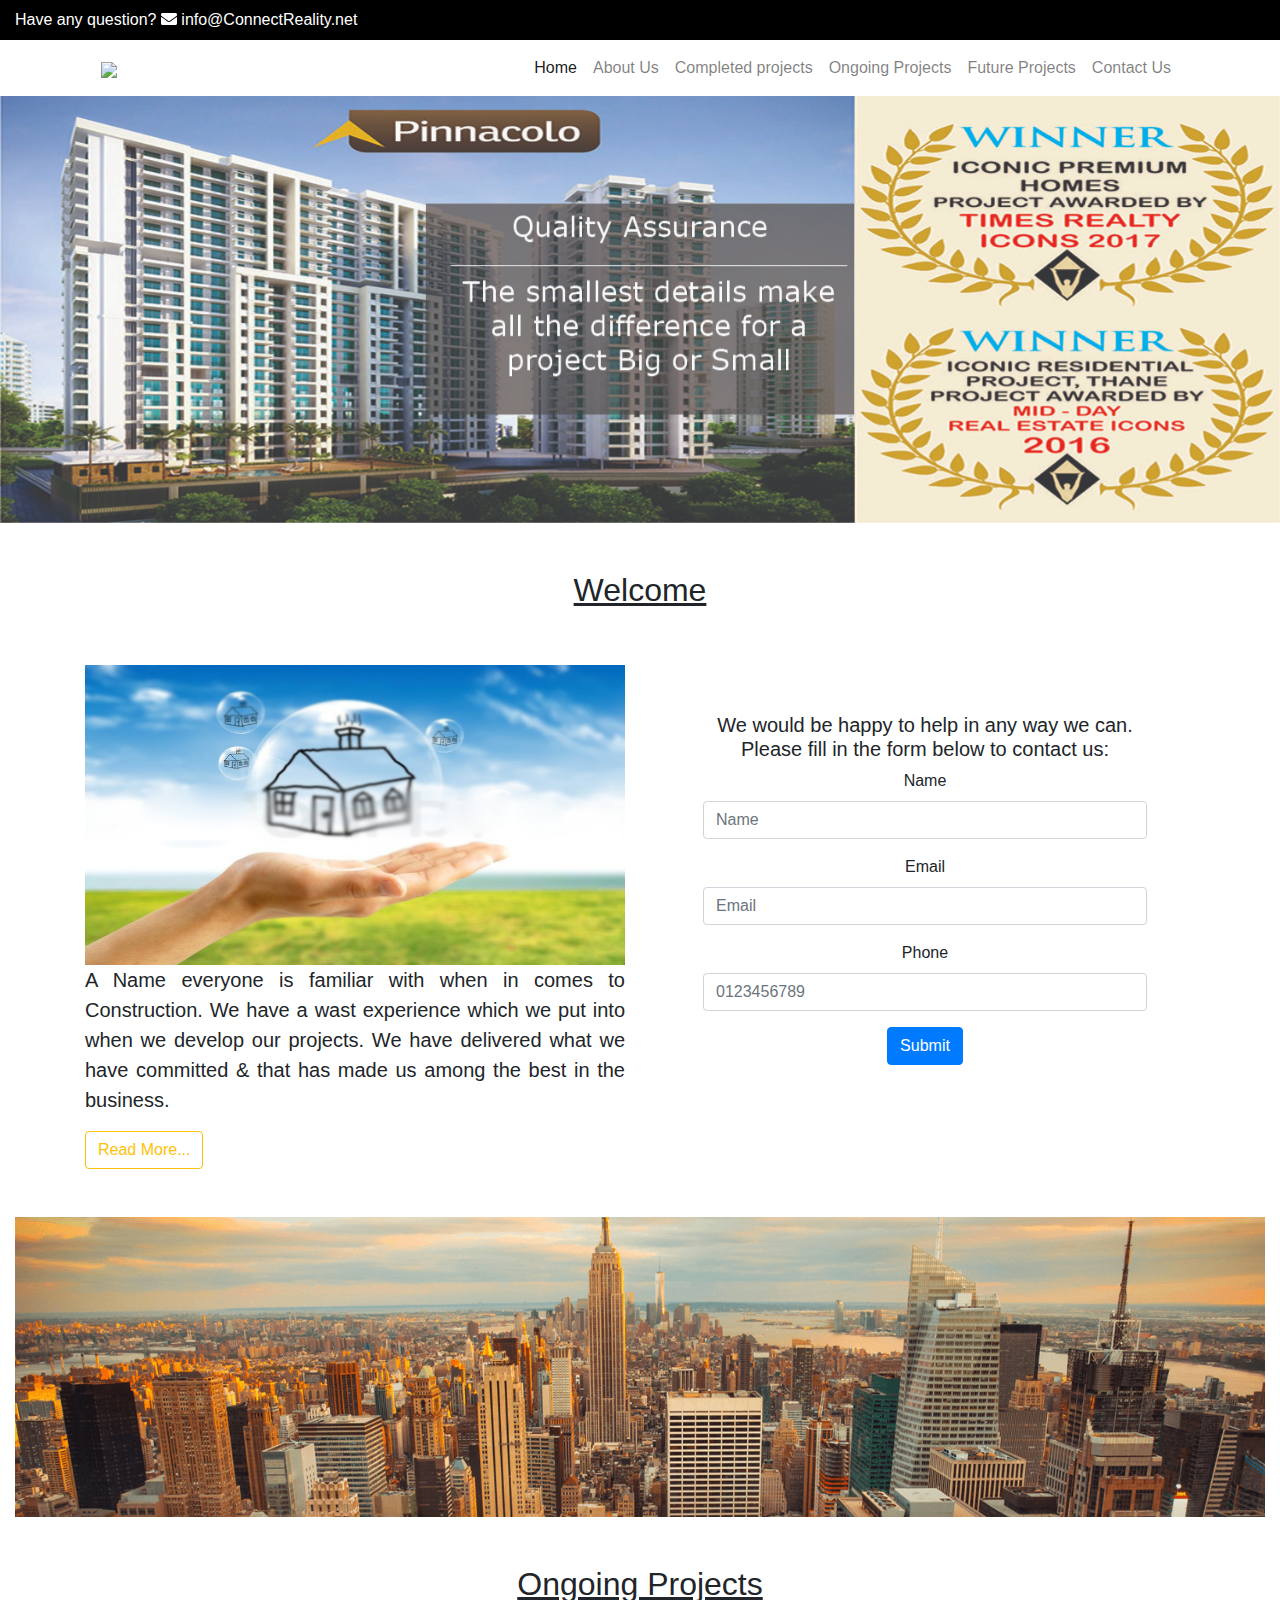
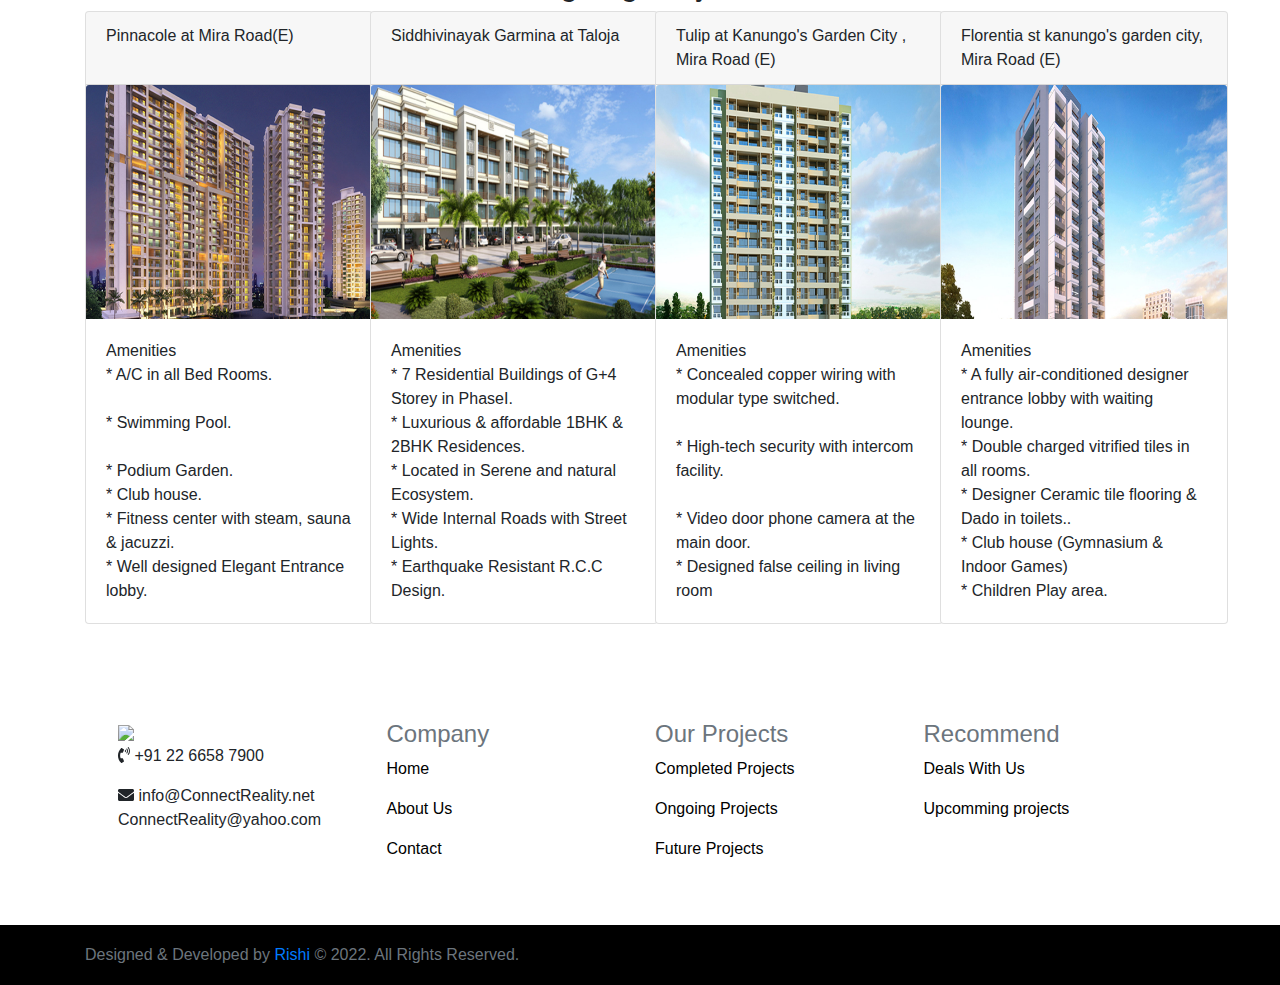
==== www.connectreality.net/index.html @ a8465d6c "first commit" ====
<!doctype html>
<html lang="en">

<head>
    <meta charset="utf-8">
    <meta name="viewport" content="width=device-width, initial-scale=1, shrink-to-fit=no">
    <link type="text/css" rel="stylesheet" href="css/bootstrap.min.css">
    <link type="text/css" rel="stylesheet" href="css/owl.carousel.min.css">
    <link type="text/css" rel="stylesheet" href="css/owl.theme.default.min.css">
    <link type="text/css" rel="stylesheet" href="css/main.css">
    <link type="text/css" rel="stylesheet" href="css/hover-box.css">
    <link rel="icon" href="img/favicon2.jpg" sizes="192x192" />
    <link rel="apple-touch-icon-precomposed" href="img/favicon2.jpg" />
    <link type="text/css" rel="stylesheet" href="css/animate.css">
    <title>ConnectReality | Real Estate Properties Dealers</title>
    <script defer type="text/javascript" src="js/fontawesome-all.min.js"></script>
</head>

<body>

    <!-- have any questions -->
    <div class="container-fluid" style="background-color: black;color: white;height: 40px;">
        <div class="row">
            <div class="col-md-6 pt-2">
                <p>Have any question? <i class="fas fa-envelope"></i>&nbsp;info@ConnectReality.net</p>
            </div>
            <div class="col-md-6">
            </div>
        </div>
    </div>
    <!-- have any questions End -->
    <!-- Navigation Start -->
    <div class="container">
        <nav class="navbar navbar-expand-lg navbar-light" style="background-color: white;">
            <a class="navbar-brand" href="index-2.html"><img class="logo" src="img/KARTIK/CONNECT_REALTY_02.png"></a>
            <button class="navbar-toggler" type="button" data-toggle="collapse" data-target="#navbarSupportedContent" aria-controls="navbarSupportedContent" aria-expanded="false" aria-label="Toggle navigation">
    <span class="navbar-toggler-icon"></span>
  </button>

            <div class="collapse navbar-collapse" id="navbarSupportedContent">
                <ul class="navbar-nav ml-auto">
                    <li class="nav-item active">
                        <a class="nav-link" href="index-2.html">Home <span class="sr-only">(current)</span></a>
                    </li>
                    <li class="nav-item">
                        <a class="nav-link" href="aboutus.html">About Us</a>
                    </li>

                    <li class="nav-item">
                        <a class="nav-link" href="completed_projects.html">Completed projects</a>
                    </li>
                    <li class="nav-item">
                        <a class="nav-link" href="ongoing_projects.html">Ongoing Projects</a>
                    </li>
                    <li class="nav-item">
                        <a class="nav-link" href="future_projects.html">Future Projects</a>
                    </li>
                    <li class="nav-item">
                        <a class="nav-link" href="contact.html">Contact Us</a>
                    </li>
                </ul>

            </div>
        </nav>
    </div>
    <!-- Navigation End -->
    <!-- carsoul start -->
    <div class="owl-carousel">
        <div><img src="img/Website-Page-Pinnacolo-Copy-3.jpg"></div>
        <div><img src="img/banner2.jpg"></div>
        <div><img src="img/banner-3.jpg"></div>
    </div>
    <!-- carsoul End -->

    <!-- WELCOME Starts -->
    <div class="container pb-5">
        <div class="row">
            <div class="col-md-12 col-ls-12 col-sm-12 pt-5 text-center">
                <h2><u>Welcome</u></h2>
            </div>
        </div>
        <div class="row ">
            <div class="col-md-6 pt-5">
                <img src="img/welcomeimage.jpg" height="300" width="100%">
                <p style="text-align: justify;" class="lead">A Name everyone is familiar with when in comes to Construction. We have a wast experience which we put into when we develop our projects. We have delivered what we have committed & that has made us among the best in the business.</p>
                <button type="button" class="btn btn-outline-warning">Read More...</button>
            </div>
            <div class="col-md-6 pt-5 text-center">
                <div class="p-5" >
                <h5>We would be happy to help in any way we can. Please fill in the form below to contact us:</h5>
                <form>
                    <div class="form-row">
                        <div class="form-group col-md-12">
                            <label for="inputEmail4">Name</label>
                            <input type="text" class="form-control" id="inputEmail4" placeholder="Name">
                        </div>
                        <div class="form-group col-md-12">
                            <label for="inputPassword4">Email</label>
                            <input type="email" class="form-control" id="inputPassword4" placeholder="Email">
                        </div>
                    </div>
                    <div class="form-group">
                        <label for="inputAddress">Phone</label>
                        <input type="number" class="form-control" id="phone" placeholder="0123456789">
                    </div>                 
                    
                   
                    <button type="submit" class="btn btn-primary">Submit</button>
                </form>
</div>
            </div>
        </div>
    </div>

    <!-- WELCOME Ends -->
    <!-- banner-->
    <div class="container-fluid" style="margin-top: 10;margin-bottom: 10;">
        <img class="img-responsive" src="img/top-banner3_hayxql.png" height="300" width="100%">
    </div>
    <!-- banner-->
    <!-- Ongoing projects Starts -->
    <div class="container">
        <div class="row">
            <div class="col-md-12 col-ls-12 col-sm-12 pt-5 text-center">
                <h2><u>Ongoing Projects</u></h2>
            </div>
        </div>
        <div class="row pb-5">

            <div class="col-md-3">
                <div class="card" style="width: 18rem;">
                    <div class="card-header">
                        Pinnacole at Mira Road(E)<br><br>
                    </div>
                    <img class="card-img-top" src="img/ongoing_projects/pinnacolaimg3.jpg" alt="Card image cap">

                    <div class="card-body">
                        <p class="card-text">Amenities<br> * A/C in all Bed Rooms.<br><br> * Swimming Pool.<br><br> * Podium Garden.<br> * Club house.<br> * Fitness center with steam, sauna & jacuzzi.<br> * Well designed Elegant Entrance lobby.</p>
                    </div>
                </div>
            </div>
            <div class="col-md-3">
                <div class="card" style="width: 18rem;">
                    <div class="card-header">
                        Siddhivinayak Garmina at Taloja<br><br>
                    </div>
                    <img class="card-img-top" src="img/ongoing_projects/siddhivinayak1.jpg" alt="Card image cap">
                    <div class="card-body">
                        <p class="card-text">Amenities<br> * 7 Residential Buildings of G+4 Storey in PhaseI.<br> * Luxurious & affordable 1BHK & 2BHK Residences.<br> * Located in Serene and natural Ecosystem.<br> * Wide Internal Roads with Street Lights.<br> * Earthquake Resistant R.C.C Design.</p>
                    </div>
                </div>
            </div>
            <div class="col-md-3">
                <div class="card" style="width: 18rem;">
                    <div class="card-header">
                        Tulip at Kanungo's Garden City , Mira Road (E)
                    </div>
                    <img class="card-img-top" src="img/ongoing_projects/tulipimg2.jpg" alt="Card image cap">
                    <div class="card-body">
                        <p class="card-text">Amenities<br> * Concealed copper wiring with modular type switched.<br><br> * High-tech security with intercom facility.<br><br> * Video door phone camera at the main door.<br> * Designed false ceiling in living room</p>
                    </div>
                </div>
            </div>
            <div class="col-md-3">
                <div class="card" style="width: 18rem;">
                    <div class="card-header">
                        Florentia st kanungo's garden city, Mira Road (E)
                    </div>
                    <img class="card-img-top" src="img/ongoing_projects/florentiaimg1.jpg" alt="Card image cap">
                    <div class="card-body">
                        <p class="card-text">Amenities<br> * A fully air-conditioned designer entrance lobby with waiting lounge.<br> * Double charged vitrified tiles in all rooms.<br> * Designer Ceramic tile flooring & Dado in toilets..<br> * Club house (Gymnasium & Indoor Games)<br> * Children Play area.</p>
                    </div>
                </div>
            </div>
        </div>
    </div>

    <!-- Ongoing project Ends -->
    <!--footer widgets starts -->
    <section >
        <div class="container p-5">
            <div class="row">
                <div class="col-md-3 ">
                    <img class="logo" src="img/KARTIK/CONNECT_REALTY_02.png">
                    <p><i class="fas fa-phone-volume"></i>&nbsp;+91 22 6658 7900 </p>
                    <p><i class="fas fa-envelope"></i>&nbsp;info@ConnectReality.net ConnectReality@yahoo.com
                    </p>
                </div>
                <div class="col-md-3">
                    <h4 class="text-muted">Company</h4>
                    <p><a href="index-2.html" style="color: black;">Home</a> </p>
                    <p><a href="aboutus.html" style="color: black;">About Us</a></p>
                    <p><a href="contact.html" style="color: black;">Contact</a></p>
                </div>
                <div class="col-md-3 ">
                    <h4 class="text-muted">Our Projects</h4>
                    <p><a href="completed_projects.html" style="color: black;">Completed Projects</a></p>
                    <p><a href="ongoing_projects.html" style="color: black;">Ongoing Projects</a></p>
                    <p><a href="future_projects.html" style="color: black;">Future Projects</a></p>
                </div>
                <div class="col-md-3">
                    <h4 class="text-muted">Recommend</h4>
                    <p><a href="contact.html" style="color: black;">Deals With Us</a></p>
                    <p><a href="future_projects.html" style="color: black;">Upcomming projects</a></p>
                </div>
            </div>
        </div>
    </section>
    <!--footer widgets Ends -->
    <!-- footer-->
    <footer class="footer">
        <div class="container">
            <span class="text-muted">Designed & Developed by <span style="text-decoration: none;"><a href="#">Rishi</a></span> © 2022. All Rights Reserved.</span>
        </div>
    </footer>

    <!-- footer-->
    <!-- Optional JavaScript -->
    <script type="text/javascript" src="../code.jquery.com/jquery-3.2.1.slim.min.js"></script>
    <script type="text/javascript" src="../cdnjs.cloudflare.com/ajax/libs/popper.js/1.12.9/umd/popper.min.js"></script>
    <script type="text/javascript" src="js/bootstrap.min.js"></script>
    <script type="text/javascript" src="js/owl.carousel.min.js"></script>
    <script type="text/javascript" src="js/main.js"></script>
    <script type="text/javascript" src="js/hover-box.js"></script>
</body>

</html>
---- www.connectreality.net/css/main.css ----
.footer {
  bottom: 0;
  width: 100%;
  /* Set the fixed height of the footer here */
  height: 60px;
  line-height: 60px; /* Vertically center the text there */
  background-color: #000;
}

.logo{
  height: 85px;
}

.footer > .container {
  padding-right: 15px;
  padding-left: 15px;
}


.container-hiver {
  position: relative;
  width: 100%;
}

.image-hiver {
  display: block;
  width: 100%;
  height: auto;
}

.overlay-hiver {
  position: absolute;
  top: 0;
  bottom: 0;
  left: 0;
  right: 0;
  height: 100%;
  width: 100%;
  opacity: 0;
  transition: .5s ease;
  background-color: #008CBA;
}

.container-hiver:hover .overlay-hiver {
  opacity: 0.8;
}

.text-hiver {
  color: white;
  font-size: 20px;
  position: absolute;
  top: 50%;
  left: 50%;
  transform: translate(-50%, -50%);
  -ms-transform: translate(-50%, -50%);
  text-align: center;
}
---- www.connectreality.net/css/hover-box.css ----
/* 
 * 	Author: Piotr Elmanowski
 *  Company: Frontoes.com
 *  Distributed and described: css-workshop.com
 *	v1.0
 */

.hvrbox,
.hvrbox * {
	box-sizing: border-box;
}
.hvrbox {
	position: relative;
	display: inline-block;
	overflow: hidden;
	max-width: 100%;
	height: auto;
}
.hvrbox img {
	max-width: 100%;
}
.hvrbox_background {
	width: 100%;
	height: 100%;
	background-size: cover;
	background-position: center center;
	background-repeat: no-repeat;
}
.hvrbox .hvrbox-layer_bottom {
	display: block;
}
.hvrbox .hvrbox-layer_top {
	opacity: 0;
	position: absolute;
	top: 0;
	left: 0;
	right: 0;
	bottom: 0;
	width: 100%;
	height: 100%;
	background: rgba(0, 0, 0, 0.6);
	color: #fff;
	padding: 15px;
	-moz-transition: all 0.4s ease-in-out 0s;
	-webkit-transition: all 0.4s ease-in-out 0s;
	-ms-transition: all 0.4s ease-in-out 0s;
	transition: all 0.4s ease-in-out 0s;
}
.hvrbox:hover .hvrbox-layer_top,
.hvrbox.active .hvrbox-layer_top {
	opacity: 1;
}
.hvrbox .hvrbox-text {
	text-align: center;
	font-size: 18px;
	display: inline-block;
	position: absolute;
	top: 50%;
	left: 50%;
	-moz-transform: translate(-50%, -50%);
	-webkit-transform: translate(-50%, -50%);
	-ms-transform: translate(-50%, -50%);
	transform: translate(-50%, -50%);
}
.hvrbox .hvrbox-text_mobile {
	font-size: 15px;
	border-top: 1px solid rgb(179, 179, 179); /* for old browsers */
	border-top: 1px solid rgba(179, 179, 179, 0.7);
	margin-top: 5px;
	padding-top: 2px;
	display: none;
}
.hvrbox.active .hvrbox-text_mobile {
	display: block;
}
.hvrbox .hvrbox-layer_image {
	padding: 0;
	background: none;
}
.hvrbox .hvrbox-layer_slideup {
	-moz-transform: translateY(100%);
	-webkit-transform: translateY(100%);
	-ms-transform: translateY(100%);
	transform: translateY(100%);
}
.hvrbox:hover .hvrbox-layer_slideup,
.hvrbox.active .hvrbox-layer_slideup {
	-moz-transform: translateY(0);
	-webkit-transform: translateY(0);
	-ms-transform: translateY(0);
	transform: translateY(0);
}
.hvrbox .hvrbox-layer_slidedown {
	-moz-transform: translateY(-100%);
	-webkit-transform: translateY(-100%);
	-ms-transform: translateY(-100%);
	transform: translateY(-100%);
}
.hvrbox:hover .hvrbox-layer_slidedown,
.hvrbox.active .hvrbox-layer_slidedown {
	-moz-transform: translateY(0);
	-webkit-transform: translateY(0);
	-ms-transform: translateY(0);
	transform: translateY(0);
}
.hvrbox .hvrbox-layer_slideleft {
	-moz-transform: translateX(100%);
	-webkit-transform: translateX(100%);
	-ms-transform: translateX(100%);
	transform: translateX(100%);
}
.hvrbox:hover .hvrbox-layer_slideleft,
.hvrbox.active .hvrbox-layer_slideleft {
	-moz-transform: translateX(0);
	-webkit-transform: translateX(0);
	-ms-transform: translateX(0);
	transform: translateX(0);
}
.hvrbox .hvrbox-layer_slideright {
	-moz-transform: translateX(-100%);
	-webkit-transform: translateX(-100%);
	-ms-transform: translateX(-100%);
	transform: translateX(-100%);
}
.hvrbox:hover .hvrbox-layer_slideright,
.hvrbox.active .hvrbox-layer_slideright {
	-moz-transform: translateX(0);
	-webkit-transform: translateX(0);
	-ms-transform: translateX(0);
	transform: translateX(0);
}
.hvrbox .hvrbox-layer_scale {
	border-radius: 50%;
	-moz-transform: scale(0);
	-webkit-transform: scale(0);
	-ms-transform: scale(0);
	transform: scale(0);
}
.hvrbox:hover .hvrbox-layer_scale,
.hvrbox.active .hvrbox-layer_scale {
	border-radius: 0%;
	-moz-transform: scale(1);
	-webkit-transform: scale(1);
	-ms-transform: scale(1);
	transform: scale(1);
}
.hvrbox .hvrbox-layer_rotate {
	border-radius: 50%;
	-moz-transform: rotateZ(0);
	-webkit-transform: rotateZ(0);
	-ms-transform: rotateZ(0);
	transform: rotateZ(0);
}
.hvrbox:hover .hvrbox-layer_rotate,
.hvrbox.active .hvrbox-layer_rotate {
	border-radius: 0%;
	-moz-transform: rotateZ(360deg);
	-webkit-transform: rotateZ(360deg);
	-ms-transform: rotateZ(360deg);
	transform: rotateZ(360deg);
}
.hvrbox .hvrbox-layer_scale-rotate {
	border-radius: 50%;
	-moz-transform: scale(0) rotateZ(0);
	-webkit-transform: scale(0) rotateZ(0);
	-ms-transform: scale(0) rotateZ(0);
	transform: scale(0) rotateZ(0);
}
.hvrbox:hover .hvrbox-layer_scale-rotate,
.hvrbox.active .hvrbox-layer_scale-rotate {
	border-radius: 0%;
	-moz-transform: scale(1) rotateZ(360deg);
	-webkit-transform: scale(1) rotateZ(360deg);
	-ms-transform: scale(1) rotateZ(360deg);
	transform: scale(1) rotateZ(360deg);
}
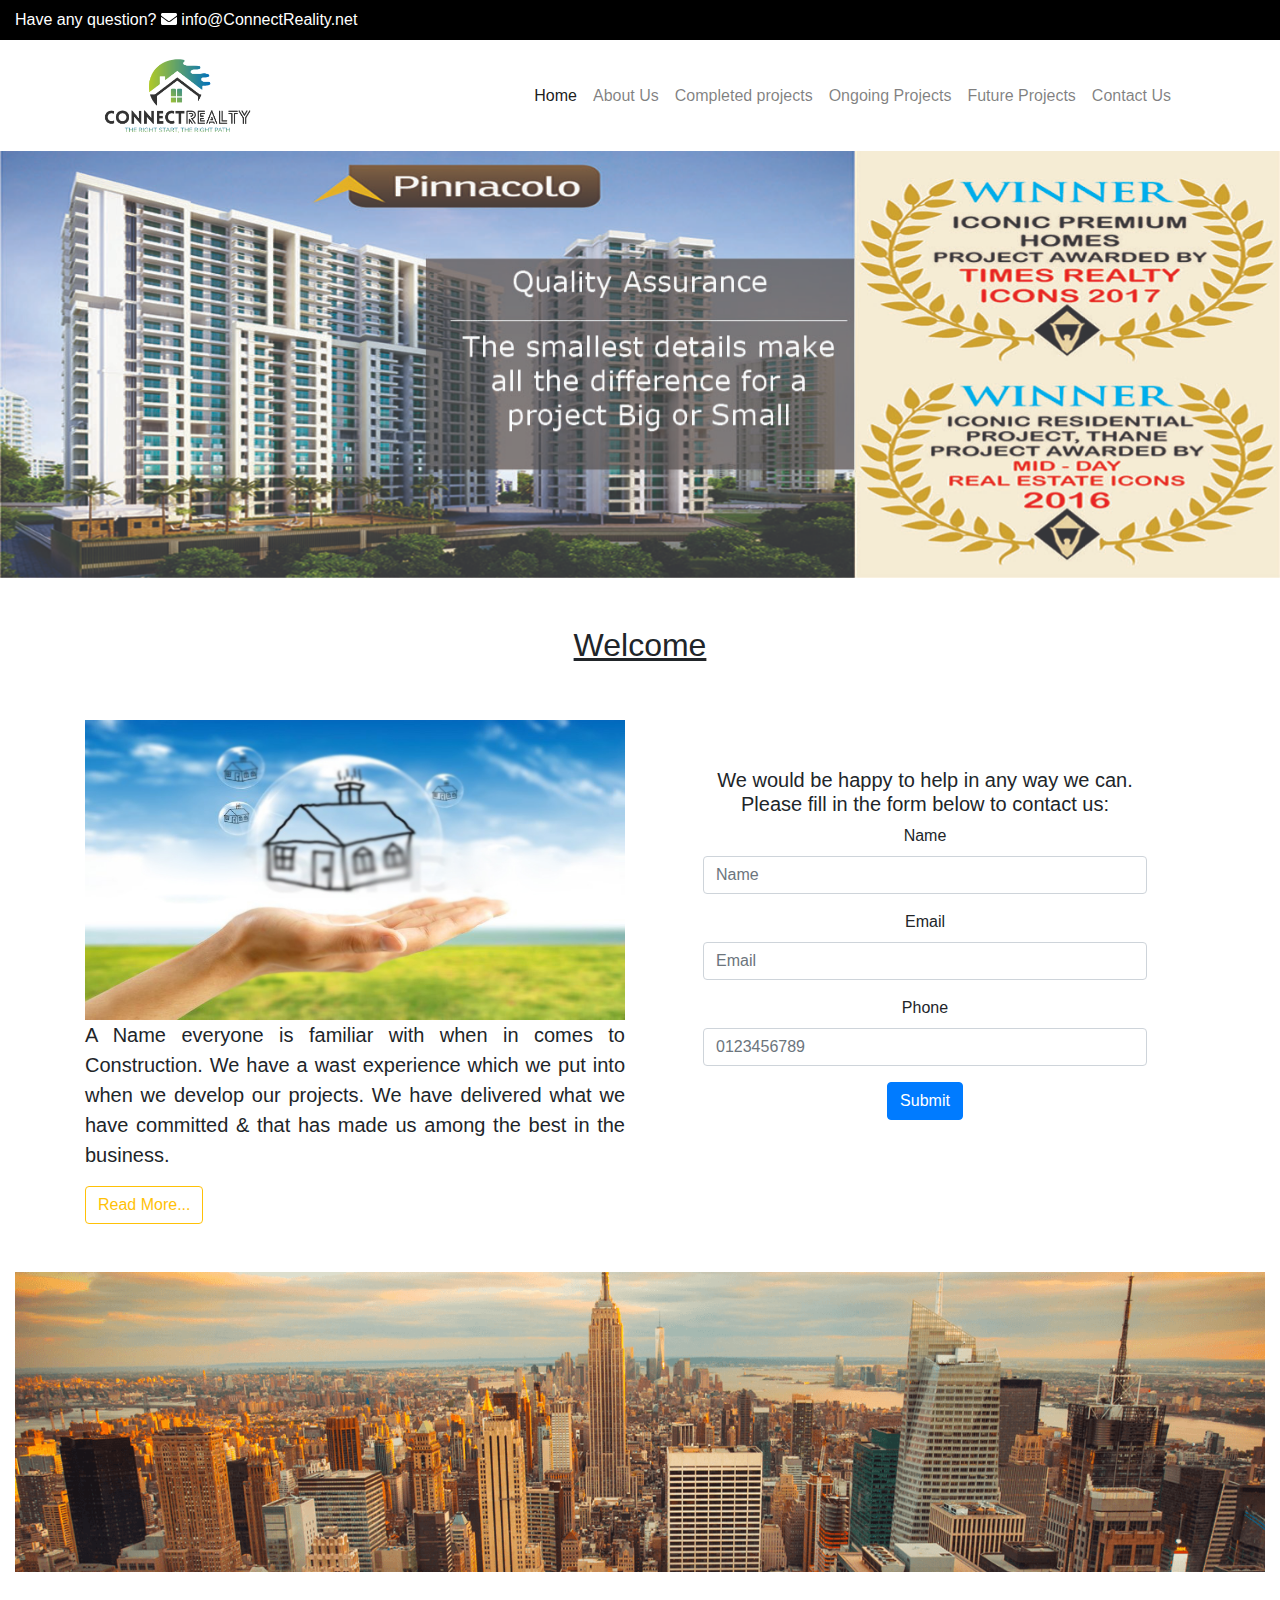
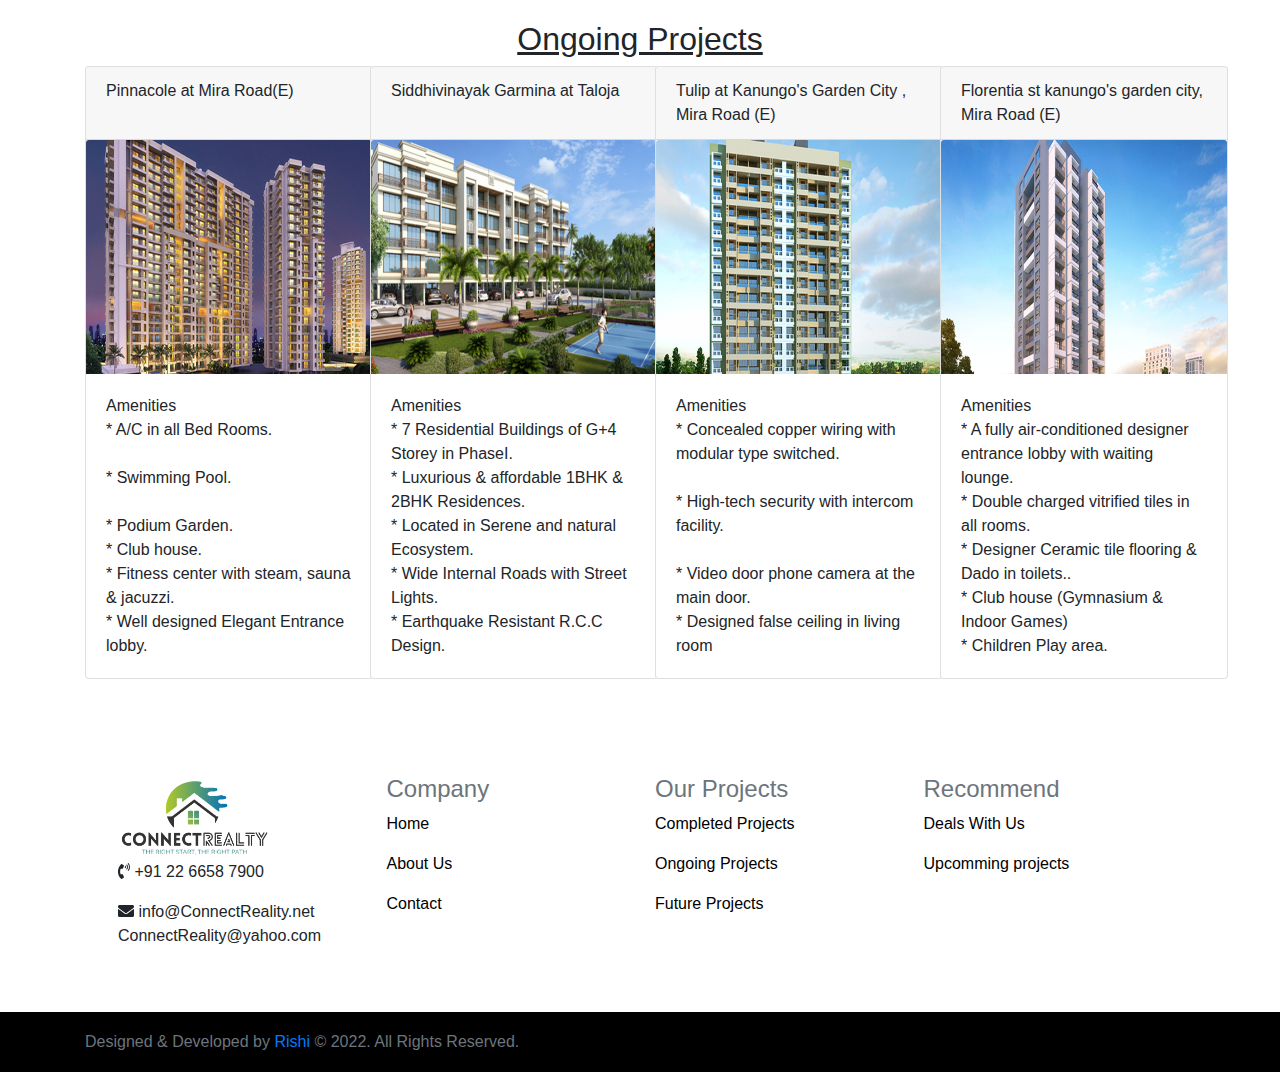
==== commit c728446c: "Logo path changed" ====
--- a/www.connectreality.net/index.html
+++ b/www.connectreality.net/index.html
@@ -32,7 +32,7 @@
     <!-- Navigation Start -->
     <div class="container">
         <nav class="navbar navbar-expand-lg navbar-light" style="background-color: white;">
-            <a class="navbar-brand" href="index-2.html"><img class="logo" src="img/KARTIK/CONNECT_REALTY_02.png"></a>
+            <a class="navbar-brand" href="index-2.html"><img class="logo" src="img/Kartik/CONNECT_REALTY_02.png"></a>
             <button class="navbar-toggler" type="button" data-toggle="collapse" data-target="#navbarSupportedContent" aria-controls="navbarSupportedContent" aria-expanded="false" aria-label="Toggle navigation">
     <span class="navbar-toggler-icon"></span>
   </button>
@@ -181,7 +181,7 @@
         <div class="container p-5">
             <div class="row">
                 <div class="col-md-3 ">
-                    <img class="logo" src="img/KARTIK/CONNECT_REALTY_02.png">
+                    <img class="logo" src="img/Kartik/CONNECT_REALTY_02.png">
                     <p><i class="fas fa-phone-volume"></i>&nbsp;+91 22 6658 7900 </p>
                     <p><i class="fas fa-envelope"></i>&nbsp;info@ConnectReality.net ConnectReality@yahoo.com
                     </p>
@@ -216,8 +216,8 @@
 
     <!-- footer-->
     <!-- Optional JavaScript -->
-    <script type="text/javascript" src="../code.jquery.com/jquery-3.2.1.slim.min.js"></script>
-    <script type="text/javascript" src="../cdnjs.cloudflare.com/ajax/libs/popper.js/1.12.9/umd/popper.min.js"></script>
+    <script type="text/javascript" src="assets/code.jquery.com/jquery-3.2.1.slim.min.js"></script>
+    <script type="text/javascript" src="assets/cdnjs.cloudflare.com/ajax/libs/popper.js/1.12.9/umd/popper.min.js"></script>
     <script type="text/javascript" src="js/bootstrap.min.js"></script>
     <script type="text/javascript" src="js/owl.carousel.min.js"></script>
     <script type="text/javascript" src="js/main.js"></script>
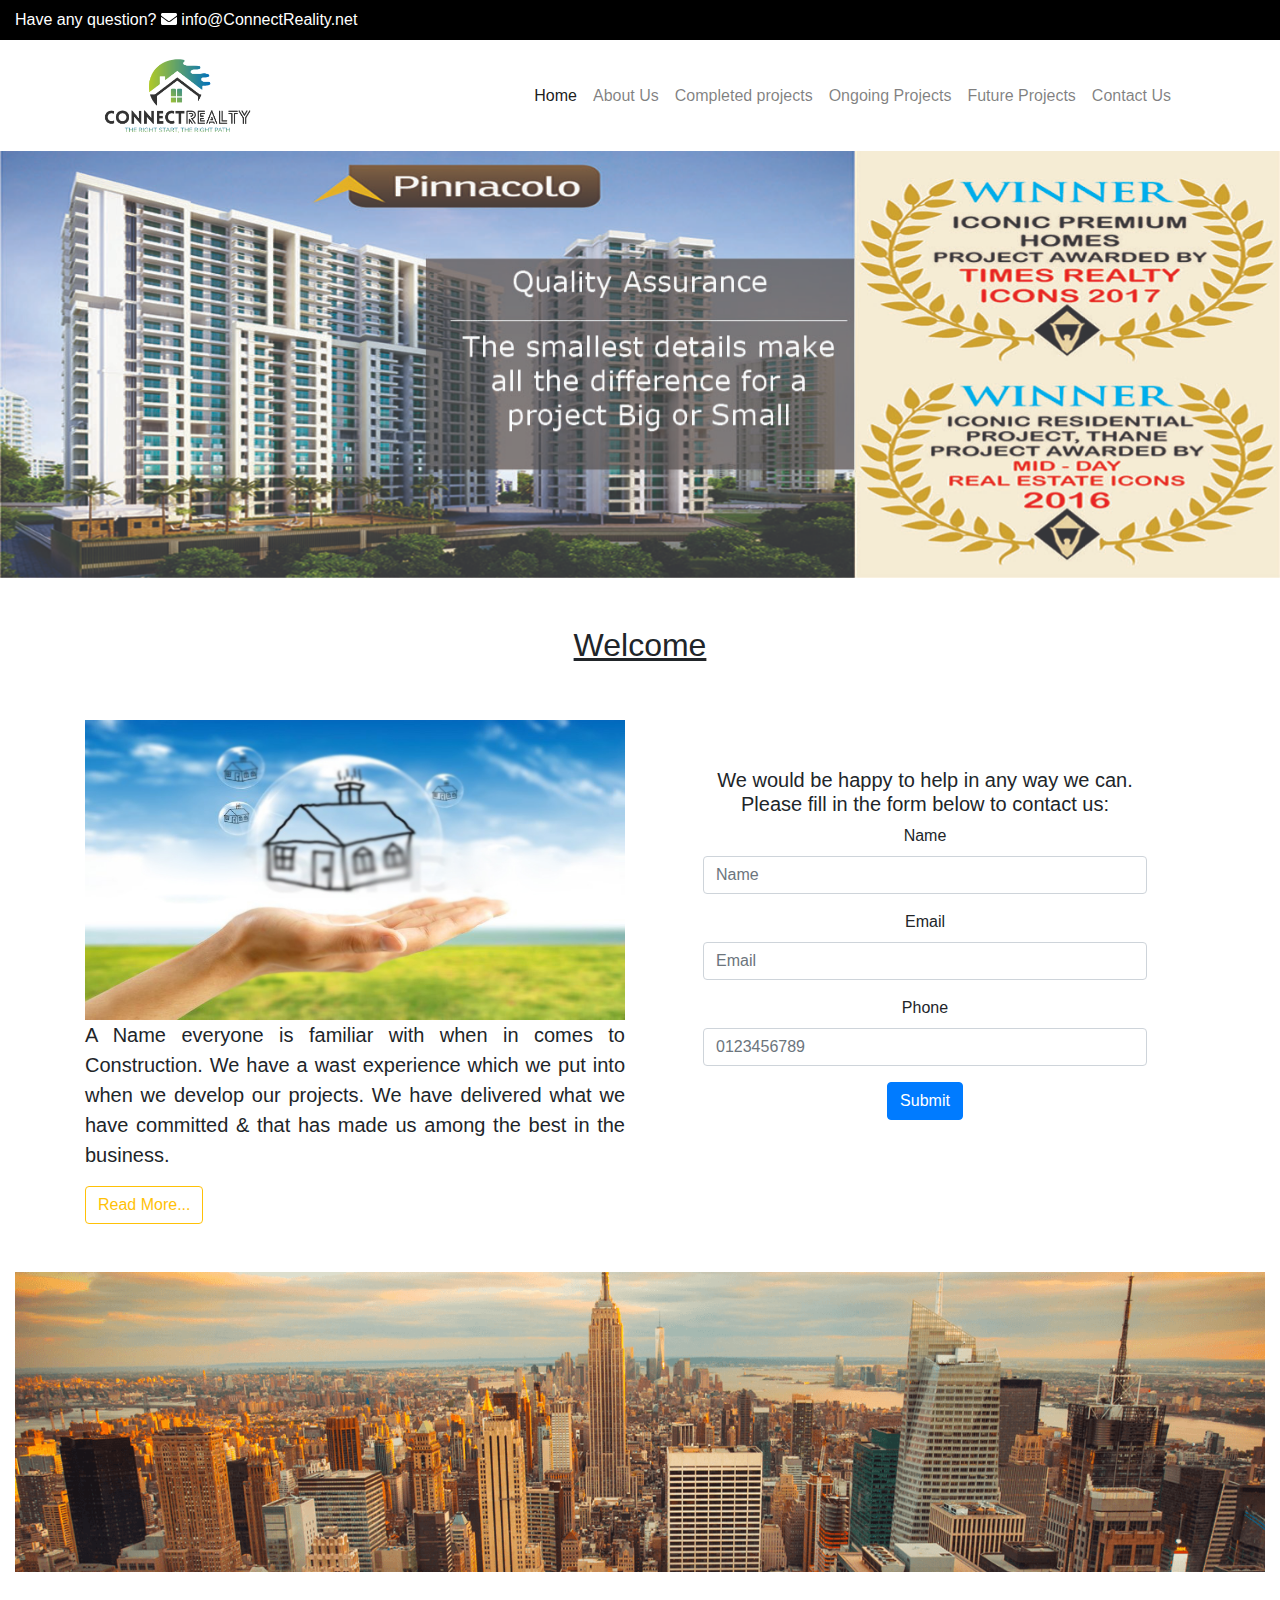
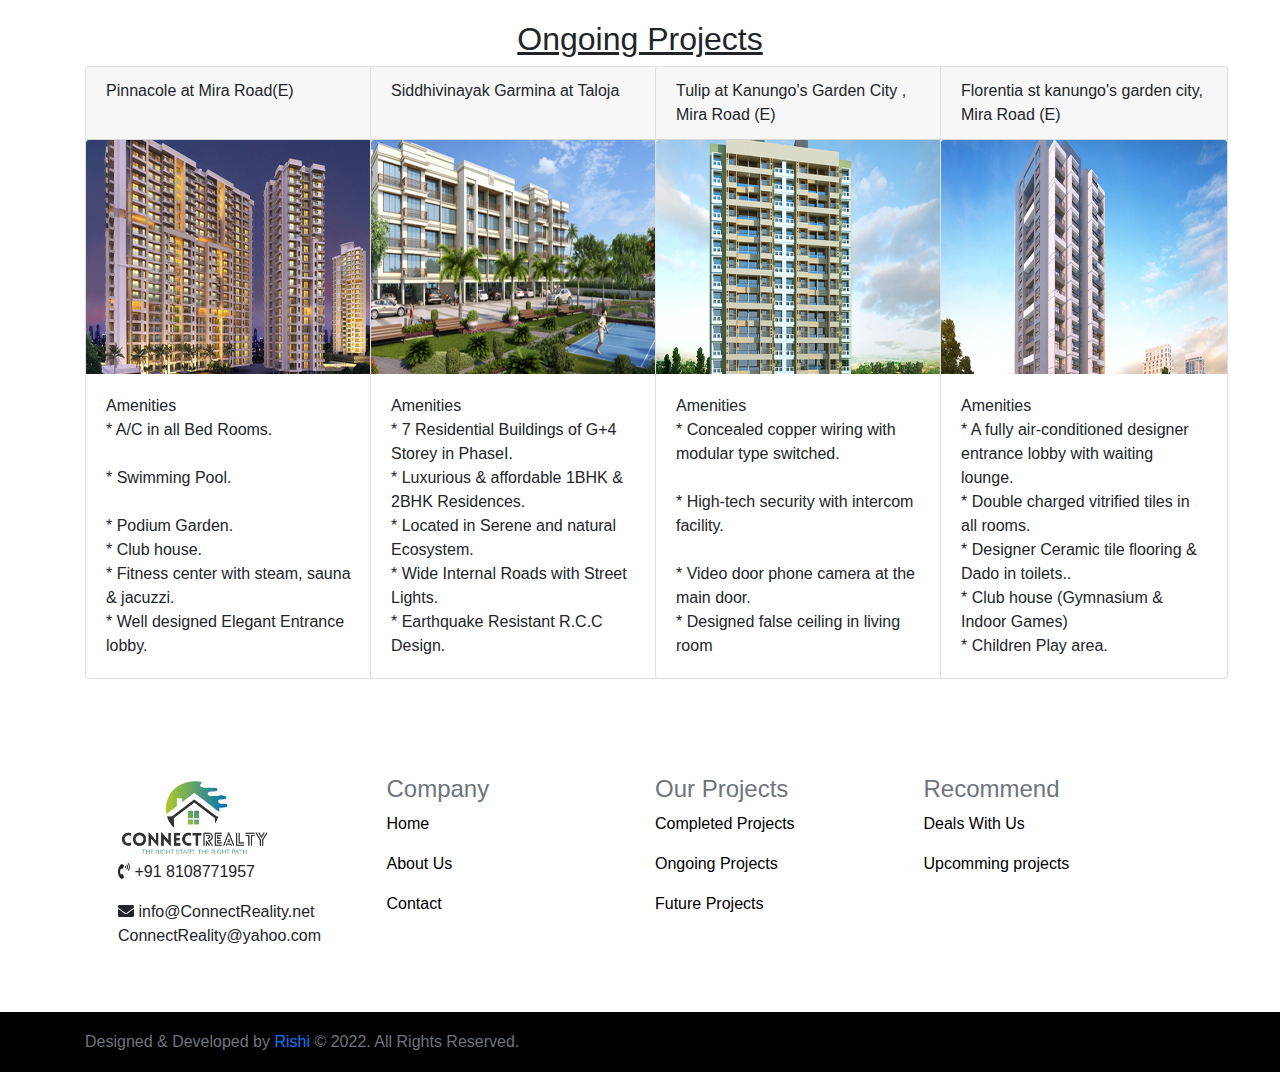
==== commit ca1965bc: "contact number changed" ====
--- a/www.connectreality.net/index.html
+++ b/www.connectreality.net/index.html
@@ -182,7 +182,7 @@
             <div class="row">
                 <div class="col-md-3 ">
                     <img class="logo" src="img/Kartik/CONNECT_REALTY_02.png">
-                    <p><i class="fas fa-phone-volume"></i>&nbsp;+91 22 6658 7900 </p>
+                    <p><i class="fas fa-phone-volume"></i>&nbsp;+91 8108771957 </p>
                     <p><i class="fas fa-envelope"></i>&nbsp;info@ConnectReality.net ConnectReality@yahoo.com
                     </p>
                 </div>
